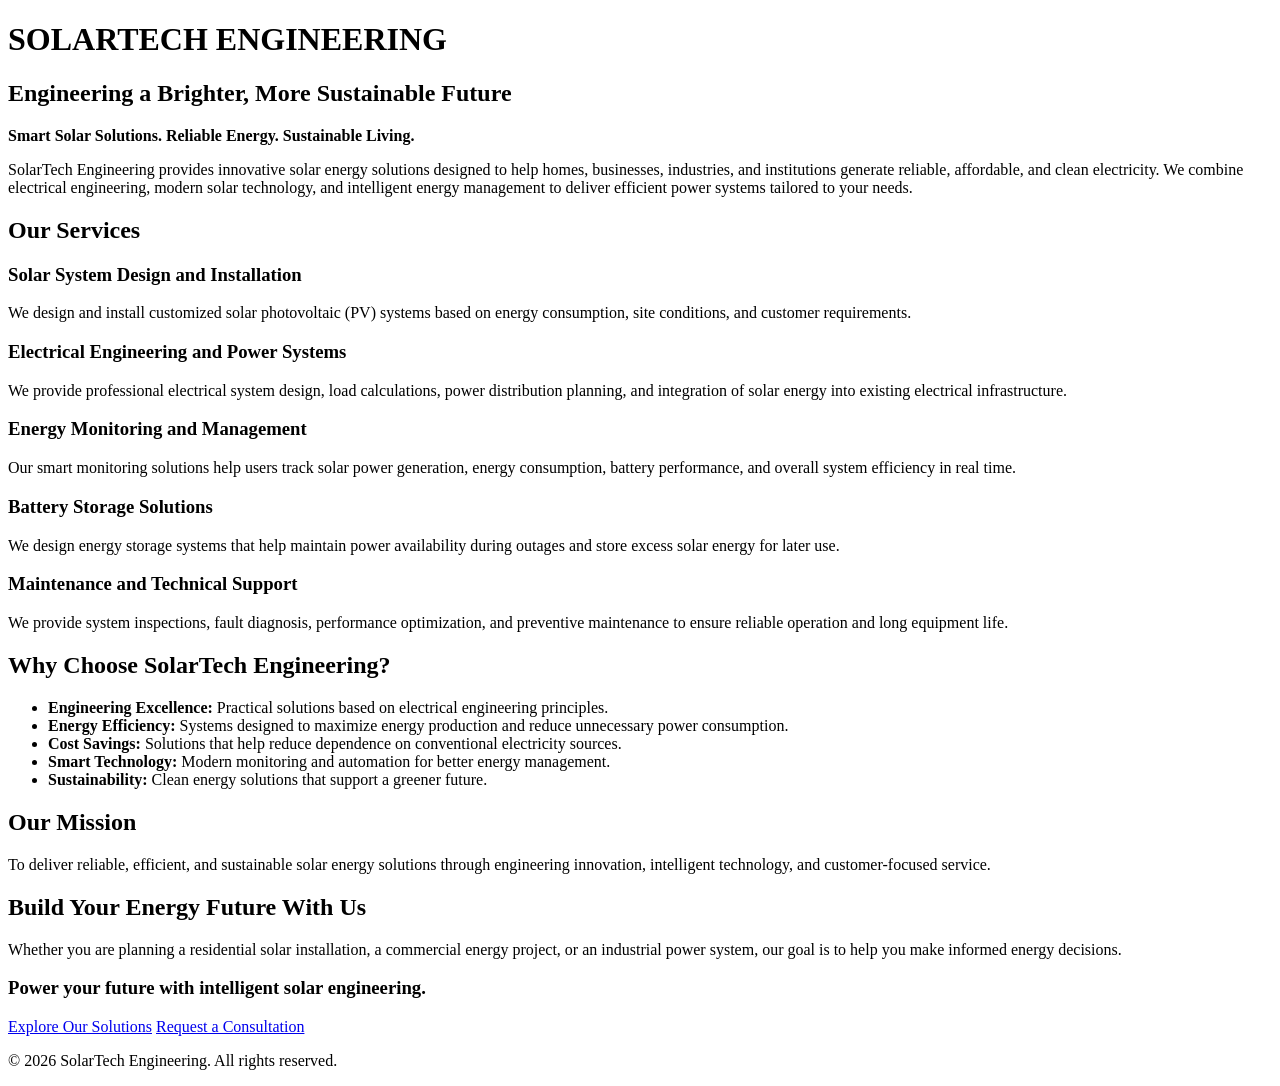
==== contact.html @ b4effca3 "initial commit" ====
<!DOCTYPE html>
<html lang="en">
<head>
    <meta charset="UTF-8">
    <meta name="viewport" content="width=device-width, initial-scale=1.0">
    <title>SolarTech Engineering | Solar Energy Solutions</title>
</head>

<body>

    <header>
        <h1>SOLARTECH ENGINEERING</h1>
        <h2>Engineering a Brighter, More Sustainable Future</h2>
        <p><strong>Smart Solar Solutions. Reliable Energy. Sustainable Living.</strong></p>
    </header>

    <main>

        <section id="about">
            <p>
                SolarTech Engineering provides innovative solar energy solutions
                designed to help homes, businesses, industries, and institutions
                generate reliable, affordable, and clean electricity. We combine
                electrical engineering, modern solar technology, and intelligent
                energy management to deliver efficient power systems tailored to
                your needs.
            </p>
        </section>

        <section id="services">
            <h2>Our Services</h2>

            <article>
                <h3>Solar System Design and Installation</h3>
                <p>
                    We design and install customized solar photovoltaic (PV)
                    systems based on energy consumption, site conditions,
                    and customer requirements.
                </p>
            </article>

            <article>
                <h3>Electrical Engineering and Power Systems</h3>
                <p>
                    We provide professional electrical system design, load
                    calculations, power distribution planning, and integration
                    of solar energy into existing electrical infrastructure.
                </p>
            </article>

            <article>
                <h3>Energy Monitoring and Management</h3>
                <p>
                    Our smart monitoring solutions help users track solar power
                    generation, energy consumption, battery performance, and
                    overall system efficiency in real time.
                </p>
            </article>

            <article>
                <h3>Battery Storage Solutions</h3>
                <p>
                    We design energy storage systems that help maintain power
                    availability during outages and store excess solar energy
                    for later use.
                </p>
            </article>

            <article>
                <h3>Maintenance and Technical Support</h3>
                <p>
                    We provide system inspections, fault diagnosis, performance
                    optimization, and preventive maintenance to ensure reliable
                    operation and long equipment life.
                </p>
            </article>
        </section>

        <section id="why-choose-us">
            <h2>Why Choose SolarTech Engineering?</h2>

            <ul>
                <li>
                    <strong>Engineering Excellence:</strong>
                    Practical solutions based on electrical engineering principles.
                </li>
                <li>
                    <strong>Energy Efficiency:</strong>
                    Systems designed to maximize energy production and reduce
                    unnecessary power consumption.
                </li>
                <li>
                    <strong>Cost Savings:</strong>
                    Solutions that help reduce dependence on conventional
                    electricity sources.
                </li>
                <li>
                    <strong>Smart Technology:</strong>
                    Modern monitoring and automation for better energy management.
                </li>
                <li>
                    <strong>Sustainability:</strong>
                    Clean energy solutions that support a greener future.
                </li>
            </ul>
        </section>

        <section id="mission">
            <h2>Our Mission</h2>
            <p>
                To deliver reliable, efficient, and sustainable solar energy
                solutions through engineering innovation, intelligent technology,
                and customer-focused service.
            </p>
        </section>

        <section id="contact">
            <h2>Build Your Energy Future With Us</h2>
            <p>
                Whether you are planning a residential solar installation,
                a commercial energy project, or an industrial power system,
                our goal is to help you make informed energy decisions.
            </p>

            <h3>Power your future with intelligent solar engineering.</h3>

            <a href="#services">Explore Our Solutions</a>
            <a href="mailto:info@solartech.example">Request a Consultation</a>
        </section>

    </main>

    <footer>
        <p>&copy; 2026 SolarTech Engineering. All rights reserved.</p>
    </footer>

</body>
</html>
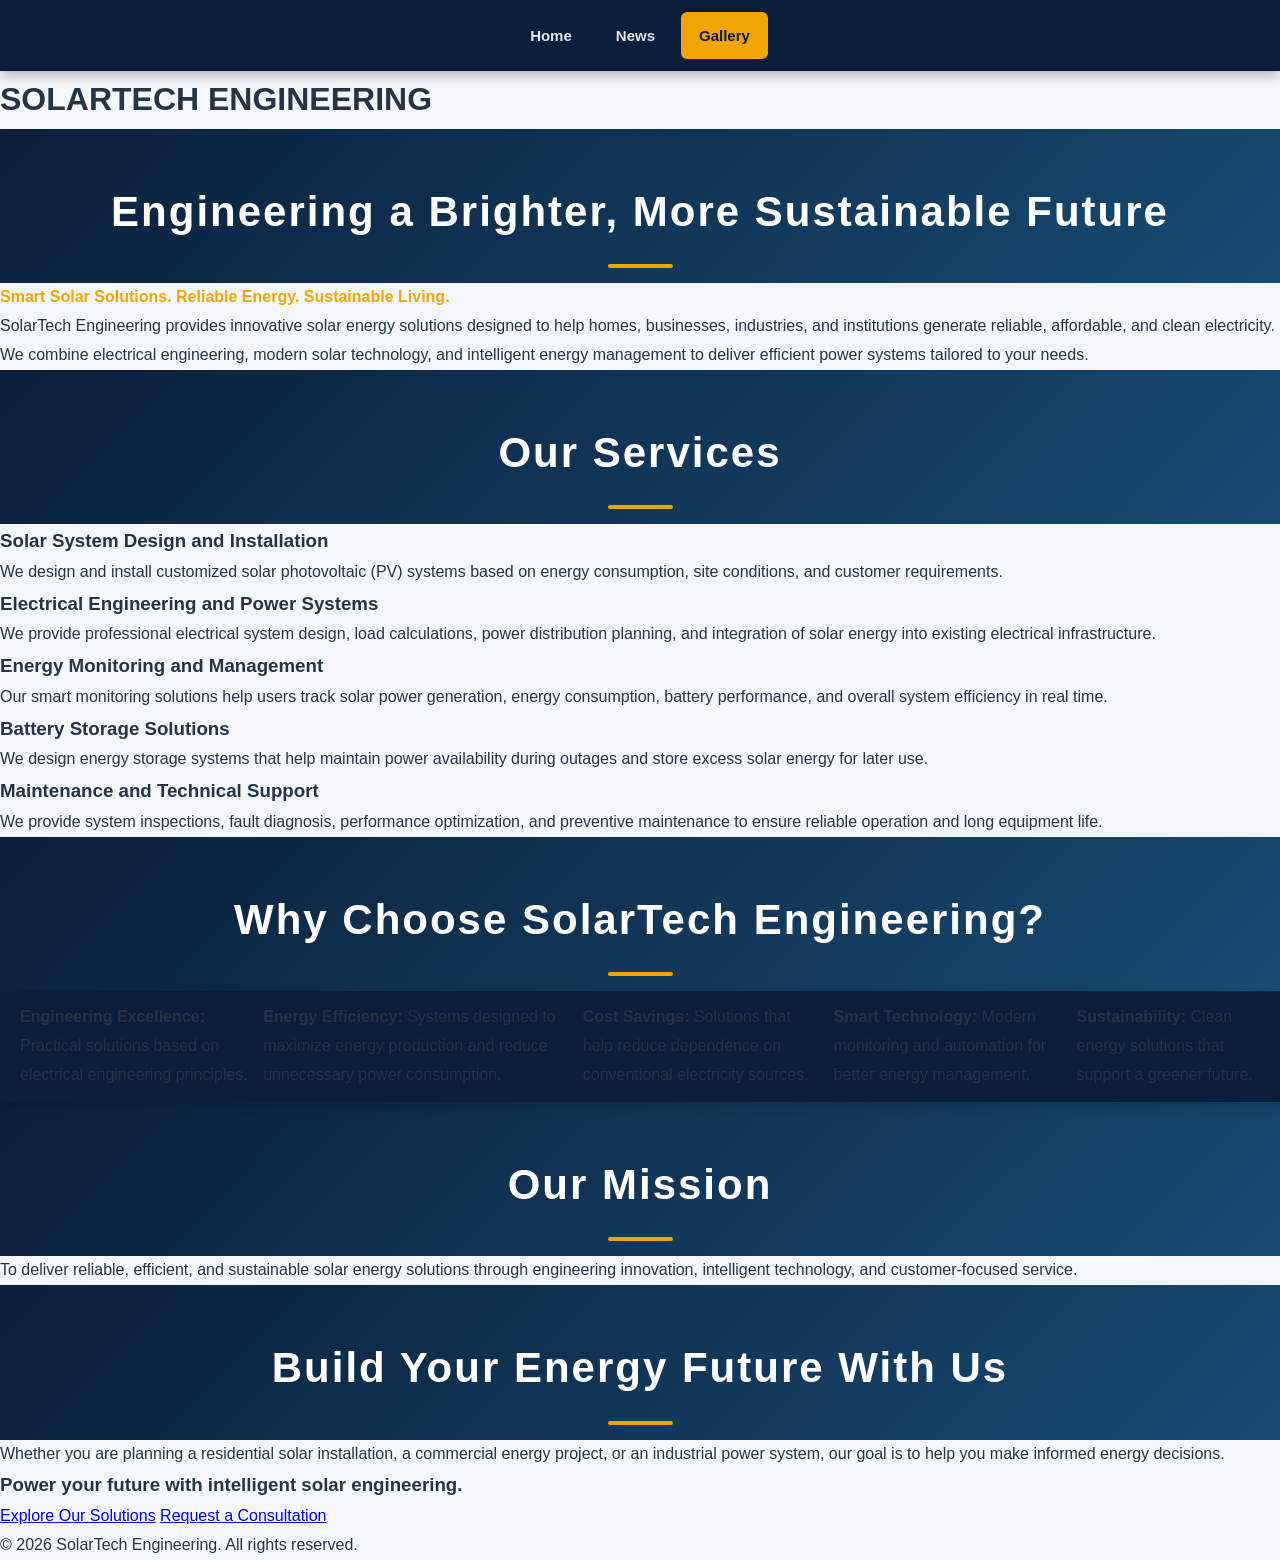
==== commit 4c537afc: "some modified files but not vibe codded" ====
--- a/contact.html
+++ b/contact.html
@@ -5,8 +5,16 @@
     <meta charset="UTF-8">
     <meta name="viewport" content="width=device-width, initial-scale=1.0">
     <title>SolarTech Engineering | Solar Energy Solutions</title>
+    <link rel="stylesheet" href="styles.css">
 </head>
-
+<nav class="gallery-nav">
+        <ul>
+            <li><a href="index.html">Home</a></li>
+            <li><a href="News.html">News</a></li>
+            <li><a class="active" href="image.html">Gallery</a></li>
+    
+        </ul>
+    </nav>
 <body>
 
     <header>
--- a/styles.css
+++ b/styles.css
@@ -0,0 +1,574 @@
+
+/* ===== GENERAL STYLING ===== */
+* {
+    margin: 0;
+    padding: 0;
+    box-sizing: border-box;
+}
+
+html {
+    scroll-behavior: smooth;
+    scroll-padding-top: 90px;
+}
+
+body {
+    font-family: Arial, Helvetica, sans-serif;
+    background-color: #f3f6fa;
+    color: #263445;
+    line-height: 1.8;
+}
+
+/* ===== BLOG HEADER ===== */
+h2 {
+    background: linear-gradient(135deg, #0b1f3a, #174b73);
+    color: white;
+    font-size: 42px;
+    text-align: center;
+    padding: 45px 20px 15px;
+    letter-spacing: 2px;
+}
+
+h2::after {
+    content: "";
+    display: block;
+    width: 65px;
+    height: 4px;
+    background-color: #f0a500;
+    margin: 15px auto 0;
+    border-radius: 5px;
+}
+
+/* ===== INTRODUCTION ===== */
+body > p:first-of-type {
+    text-align: center;
+    color: #64748b;
+    font-size: 16px;
+    padding: 15px 20px 25px;
+}
+
+/* ===== NAVIGATION BAR ===== */
+ul {
+    list-style: none;
+    display: flex;
+    justify-content: center;
+    align-items: center;
+    gap: 10px;
+    background-color: #0b1f3a;
+    padding: 12px 20px;
+    position: sticky;
+    top: 0;
+    z-index: 1000;
+    box-shadow: 0 4px 12px rgba(0, 0, 0, 0.15);
+}
+
+ul li a {
+    display: block;
+    color: #e2e8f0;
+    text-decoration: none;
+    padding: 10px 22px;
+    border-radius: 6px;
+    font-size: 15px;
+    font-weight: 600;
+    transition: background-color 0.3s ease,
+                color 0.3s ease;
+}
+
+ul li a:hover,
+ul li a.active {
+    background-color: #f0a500;
+    color: #0b1f3a;
+}
+
+/* ===== BLOG CONTENT ===== */
+body > p {
+    max-width: 1000px;
+    margin: 28px auto;
+    padding: 28px 32px;
+    background-color: white;
+    border-radius: 10px;
+    border-left: 4px solid #174b73;
+    box-shadow: 0 5px 20px rgba(15, 35, 60, 0.06);
+    font-size: 16px;
+    text-align: justify;
+    overflow-wrap: break-word;
+}
+
+/* Emphasized text */
+p strong {
+    color: #f0a500;
+}
+
+/* ===== RESPONSIVE DESIGN ===== */
+@media screen and (max-width: 768px) {
+    h2 {
+        font-size: 32px;
+        padding-top: 30px;
+    }
+
+    ul {
+        gap: 2px;
+        padding: 10px 5px;
+    }
+
+    ul li a {
+        padding: 10px 12px;
+        font-size: 13px;
+    }
+
+    body > p {
+        margin: 18px 12px;
+        padding: 20px;
+        font-size: 15px;
+        text-align: left;
+    }
+}
+
+@media screen and (max-width: 380px) {
+    ul li a {
+        padding: 9px 8px;
+        font-size: 12px;
+    }
+}
+
+/* Improved header */
+.blog-header {
+    text-align: center;
+    padding: 55px 20px 35px;
+    background: linear-gradient(135deg, #0b1f3a, #174b73);
+    color: white;
+}
+
+.blog-header h1 {
+    font-size: clamp(30px, 5vw, 46px);
+    margin-bottom: 12px;
+}
+
+.blog-header p {
+    color: #dbeafe;
+}
+
+/* Article layout */
+.blog-container {
+    width: min(1000px, 92%);
+    margin: 35px auto;
+}
+
+.blog-card {
+    background: white;
+    padding: 30px;
+    margin-bottom: 28px;
+    border-radius: 12px;
+    box-shadow: 0 5px 20px rgba(15, 35, 60, 0.07);
+    border-top: 4px solid #f0a500;
+}
+
+.blog-card h2 {
+    background: none;
+    color: #12395b;
+    text-align: left;
+    font-size: 25px;
+    padding: 0;
+    margin-bottom: 18px;
+    letter-spacing: 0;
+}
+
+.blog-card h2::after {
+    display: none;
+}
+
+.blog-card p {
+    text-align: justify;
+    line-height: 1.9;
+    color: #475569;
+}
+
+/* ===== NEWS PAGE ===== */
+.news-header {
+    background: linear-gradient(135deg, #0b1f3a, #174b73);
+    color: white;
+    text-align: center;
+    padding: 55px 20px 40px;
+}
+
+.news-header h1 {
+    font-size: clamp(30px, 5vw, 46px);
+    margin-bottom: 12px;
+    letter-spacing: 1px;
+}
+
+.news-header p {
+    max-width: 650px;
+    margin: 0 auto;
+    color: #dbeafe;
+    line-height: 1.7;
+}
+
+/* ===== NAVIGATION ===== */
+.navbar {
+    position: sticky;
+    top: 0;
+    z-index: 1000;
+    background-color: #0b1f3a;
+    box-shadow: 0 4px 12px rgba(0, 0, 0, 0.15);
+}
+
+.navbar ul {
+    list-style: none;
+    display: flex;
+    justify-content: center;
+    align-items: center;
+    gap: 10px;
+    padding: 12px 15px;
+    margin: 0;
+}
+
+.navbar a {
+    display: block;
+    color: #e2e8f0;
+    text-decoration: none;
+    padding: 10px 22px;
+    border-radius: 6px;
+    font-weight: 600;
+    transition: 0.3s ease;
+}
+
+.navbar a:hover,
+.navbar a.active {
+    background-color: #f0a500;
+    color: #0b1f3a;
+}
+
+/* ===== MAIN CONTENT ===== */
+.news-container {
+    min-height: 70vh;
+    padding: 50px 20px 70px;
+    background-color: #f3f6fa;
+}
+
+.news-intro {
+    text-align: center;
+    max-width: 750px;
+    margin: 0 auto 35px;
+}
+
+.category,
+.video-label {
+    display: inline-block;
+    color: #b77900;
+    font-size: 12px;
+    font-weight: 800;
+    letter-spacing: 2px;
+    margin-bottom: 12px;
+}
+
+.news-intro h2 {
+    color: #0b1f3a;
+    font-size: clamp(25px, 4vw, 36px);
+    margin-bottom: 12px;
+}
+
+.news-intro p {
+    color: #64748b;
+    line-height: 1.8;
+}
+
+/* ===== VIDEO CARD ===== */
+.video-card {
+    max-width: 900px;
+    margin: 0 auto;
+    background-color: white;
+    border-radius: 14px;
+    overflow: hidden;
+    box-shadow: 0 12px 35px rgba(15, 35, 60, 0.12);
+    transition: transform 0.3s ease,
+                box-shadow 0.3s ease;
+}
+
+.video-card:hover {
+    transform: translateY(-4px);
+    box-shadow: 0 18px 40px rgba(15, 35, 60, 0.17);
+}
+
+/* Responsive video */
+.video-wrapper {
+    position: relative;
+    width: 100%;
+    aspect-ratio: 16 / 9;
+    background-color: #0b1f3a;
+}
+
+.video-wrapper iframe {
+    position: absolute;
+    inset: 0;
+    width: 100%;
+    height: 100%;
+    border: none;
+}
+
+/* Video description */
+.video-info {
+    padding: 28px 32px 32px;
+}
+
+.video-info h3 {
+    color: #0b1f3a;
+    font-size: 23px;
+    margin-bottom: 10px;
+}
+
+.video-info p {
+    color: #64748b;
+    line-height: 1.8;
+}
+
+/* ===== FOOTER ===== */
+.news-footer {
+    background-color: #0b1f3a;
+    color: #cbd5e1;
+    text-align: center;
+    padding: 22px 15px;
+    font-size: 14px;
+}
+
+/* ===== MOBILE ===== */
+@media screen and (max-width: 600px) {
+    .news-header {
+        padding: 38px 18px 30px;
+    }
+
+    .navbar ul {
+        gap: 2px;
+        padding: 10px 5px;
+    }
+
+    .navbar a {
+        padding: 10px 12px;
+        font-size: 13px;
+    }
+
+    .news-container {
+        padding: 35px 14px 45px;
+    }
+
+    .video-info {
+        padding: 22px;
+    }
+
+    .video-info h3 {
+        font-size: 20px;
+    }
+}
+
+/* ===== GALLERY HEADER ===== */
+.gallery-header {
+    background: linear-gradient(135deg, #0b1f3a, #174b73);
+    color: white;
+    text-align: center;
+    padding: 55px 20px 45px;
+}
+
+.gallery-header h1 {
+    font-size: clamp(30px, 5vw, 46px);
+    margin-bottom: 15px;
+    letter-spacing: 1px;
+}
+
+.gallery-header p {
+    max-width: 700px;
+    margin: auto;
+    color: #dbeafe;
+    line-height: 1.8;
+}
+
+/* ===== NAVIGATION ===== */
+.gallery-nav {
+    position: sticky;
+    top: 0;
+    z-index: 1000;
+    background: #0b1f3a;
+    box-shadow: 0 4px 12px rgba(0, 0, 0, 0.15);
+}
+
+.gallery-nav ul {
+    list-style: none;
+    display: flex;
+    justify-content: center;
+    align-items: center;
+    flex-wrap: wrap;
+    gap: 8px;
+    margin: 0;
+    padding: 12px 15px;
+}
+
+.gallery-nav a {
+    display: block;
+    color: #e2e8f0;
+    text-decoration: none;
+    padding: 10px 18px;
+    border-radius: 6px;
+    font-weight: 600;
+    transition: 0.3s;
+}
+
+.gallery-nav a:hover,
+.gallery-nav a.active {
+    background: #f0a500;
+    color: #0b1f3a;
+}
+
+/* ===== MAIN GALLERY ===== */
+.gallery-container {
+    background: #f3f6fa;
+    padding: 45px 20px 65px;
+}
+
+.gallery-intro {
+    max-width: 800px;
+    text-align: center;
+    margin: 0 auto 50px;
+}
+
+.gallery-intro h2 {
+    color: #0b1f3a;
+    font-size: clamp(26px, 4vw, 36px);
+    margin-bottom: 12px;
+}
+
+.gallery-intro p {
+    color: #64748b;
+    line-height: 1.8;
+}
+
+/* ===== SECTIONS ===== */
+.gallery-section {
+    max-width: 1200px;
+    margin: 0 auto 60px;
+    scroll-margin-top: 90px;
+}
+
+.section-heading {
+    border-left: 5px solid #f0a500;
+    padding-left: 18px;
+    margin-bottom: 25px;
+}
+
+.section-heading h2 {
+    color: #0b1f3a;
+    font-size: clamp(22px, 3vw, 29px);
+    margin-bottom: 5px;
+}
+
+.section-heading p {
+    color: #64748b;
+    line-height: 1.7;
+}
+
+/* ===== IMAGE GRID ===== */
+.image-grid {
+    display: grid;
+    grid-template-columns: repeat(3, minmax(0, 1fr));
+    gap: 25px;
+}
+
+/* ===== IMAGE CARDS ===== */
+.image-card {
+    background: white;
+    border-radius: 12px;
+    overflow: hidden;
+    box-shadow: 0 5px 18px rgba(15, 35, 60, 0.08);
+    transition: transform 0.3s ease,
+                box-shadow 0.3s ease;
+}
+
+.image-card:hover {
+    transform: translateY(-6px);
+    box-shadow: 0 14px 28px rgba(15, 35, 60, 0.15);
+}
+
+.image-card img {
+    display: block;
+    width: 100%;
+    height: 230px;
+    object-fit: cover;
+    background: #dbe3ec;
+    transition: transform 0.4s ease;
+}
+
+.image-card:hover img {
+    transform: scale(1.04);
+}
+
+.image-info {
+    padding: 20px;
+}
+
+.image-info h3 {
+    color: #12395b;
+    font-size: 19px;
+    margin-bottom: 9px;
+}
+
+.image-info p {
+    color: #64748b;
+    font-size: 14px;
+    line-height: 1.8;
+}
+
+/* ===== FOOTER ===== */
+.gallery-footer {
+    background: #0b1f3a;
+    color: #cbd5e1;
+    text-align: center;
+    padding: 24px 15px;
+    font-size: 14px;
+}
+
+/* ===== TABLETS ===== */
+@media screen and (max-width: 900px) {
+    .image-grid {
+        grid-template-columns: repeat(2, minmax(0, 1fr));
+        gap: 20px;
+    }
+
+    .image-card img {
+        height: 210px;
+    }
+}
+
+/* ===== PHONES ===== */
+@media screen and (max-width: 580px) {
+    .gallery-header {
+        padding: 38px 18px;
+    }
+
+    .gallery-nav ul {
+        gap: 3px;
+        padding: 10px 5px;
+    }
+
+    .gallery-nav a {
+        padding: 9px 10px;
+        font-size: 13px;
+    }
+
+    .gallery-container {
+        padding: 35px 14px;
+    }
+
+    .gallery-intro {
+        margin-bottom: 35px;
+    }
+
+    .gallery-section {
+        margin-bottom: 45px;
+    }
+
+    .image-grid {
+        grid-template-columns: 1fr;
+        gap: 20px;
+    }
+
+    .image-card img {
+        height: 240px;
+    }
+}
